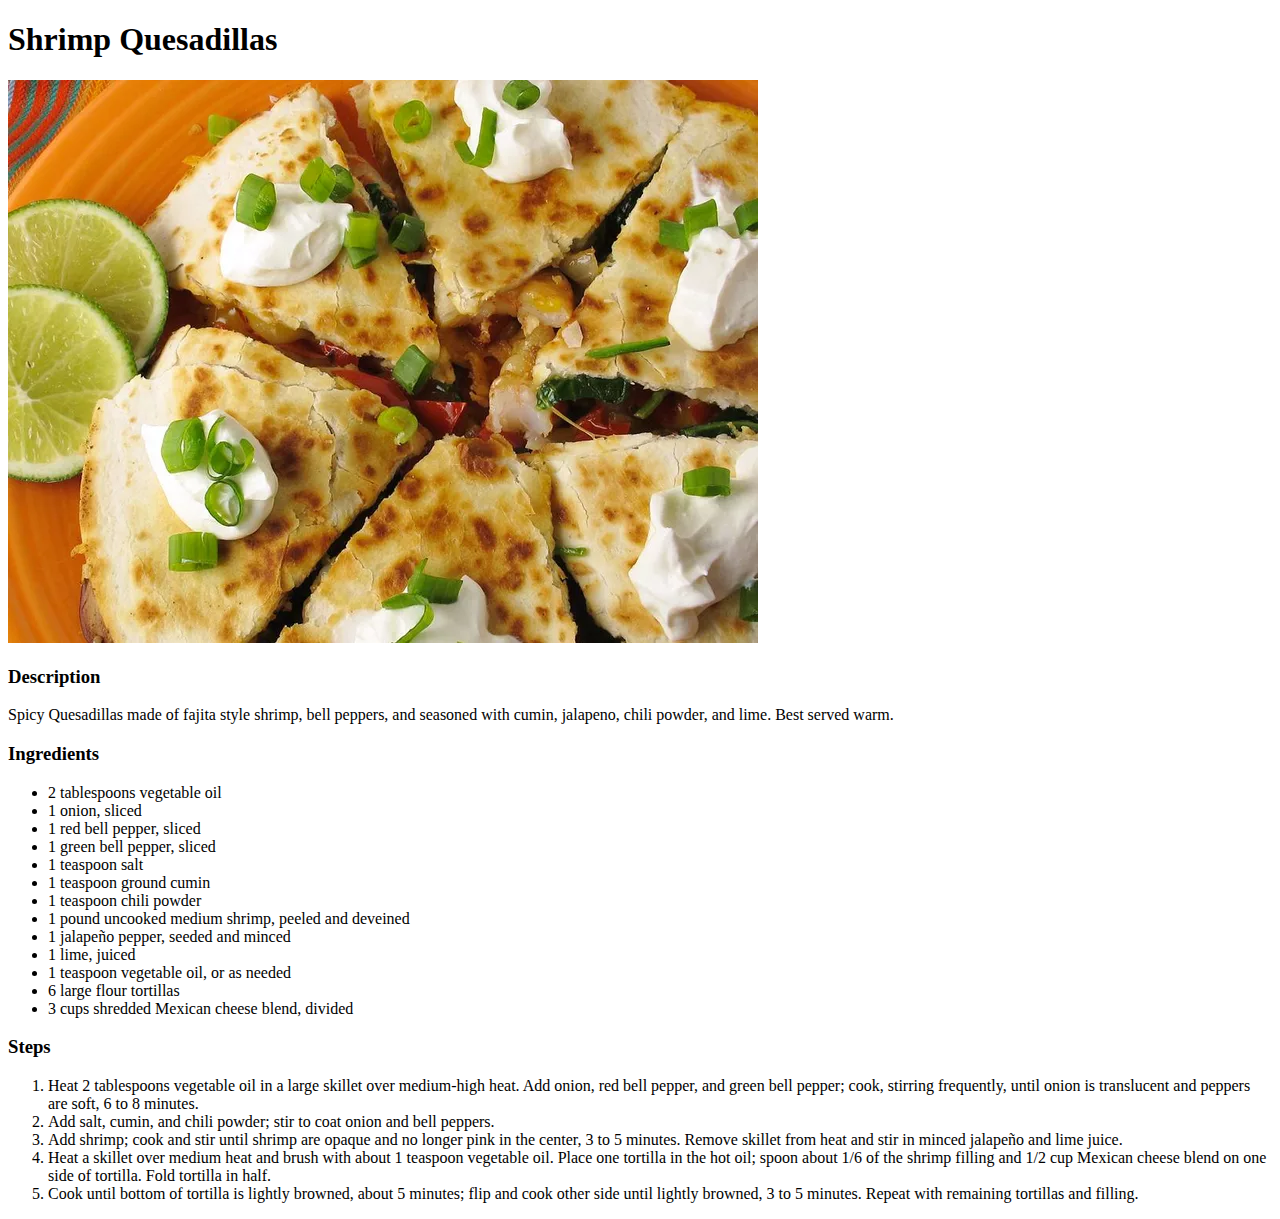
==== recipes/que.html @ 449fd396 "Add recipe files, images, and page links" ====
<!DOCTYPE html>
<html lang="en">
<head>
    <meta charset="UTF-8">
    <title>Shrimp Quesadillas</title>
</head>
<body>
    <h1>Shrimp Quesadillas</h1>
    <img src="../img/que.jpg">
    <h3>Description</h3>
    <p>Spicy Quesadillas made of fajita style shrimp, bell peppers, and seasoned with cumin, jalapeno, chili powder, and lime. Best served warm.</p>
    <h3>Ingredients</h3>
    <ul>
<li>2 tablespoons vegetable oil</li>
<li>1 onion, sliced</li>
<li>1 red bell pepper, sliced</li>
<li>1 green bell pepper, sliced</li>
<li>1 teaspoon salt</li>
<li>1 teaspoon ground cumin</li>
<li>1 teaspoon chili powder</li>
<li>1 pound uncooked medium shrimp, peeled and deveined</li>
<li>1 jalapeño pepper, seeded and minced</li>
<li>1 lime, juiced</li>
<li>1 teaspoon vegetable oil, or as needed</li>
<li>6 large flour tortillas</li>
<li>3 cups shredded Mexican cheese blend, divided</li>
    </ul>
    <h3>Steps</h3>
    <ol>
        <li>Heat 2 tablespoons vegetable oil in a large skillet over medium-high heat. Add onion, red bell pepper, and green bell pepper; cook, stirring frequently, until onion is translucent and peppers are soft, 6 to 8 minutes.</li>
        <li>Add salt, cumin, and chili powder; stir to coat onion and bell peppers.</li>
        <li>Add shrimp; cook and stir until shrimp are opaque and no longer pink in the center, 3 to 5 minutes. Remove skillet from heat and stir in minced jalapeño and lime juice.</li>
        <li>Heat a skillet over medium heat and brush with about 1 teaspoon vegetable oil. Place one tortilla in the hot oil; spoon about 1/6 of the shrimp filling and 1/2 cup Mexican cheese blend on one side of tortilla. Fold tortilla in half.</li>
        <li>Cook until bottom of tortilla is lightly browned, about 5 minutes; flip and cook other side until lightly browned, 3 to 5 minutes. Repeat with remaining tortillas and filling.</li>        
    </ol>
</body>
</html>
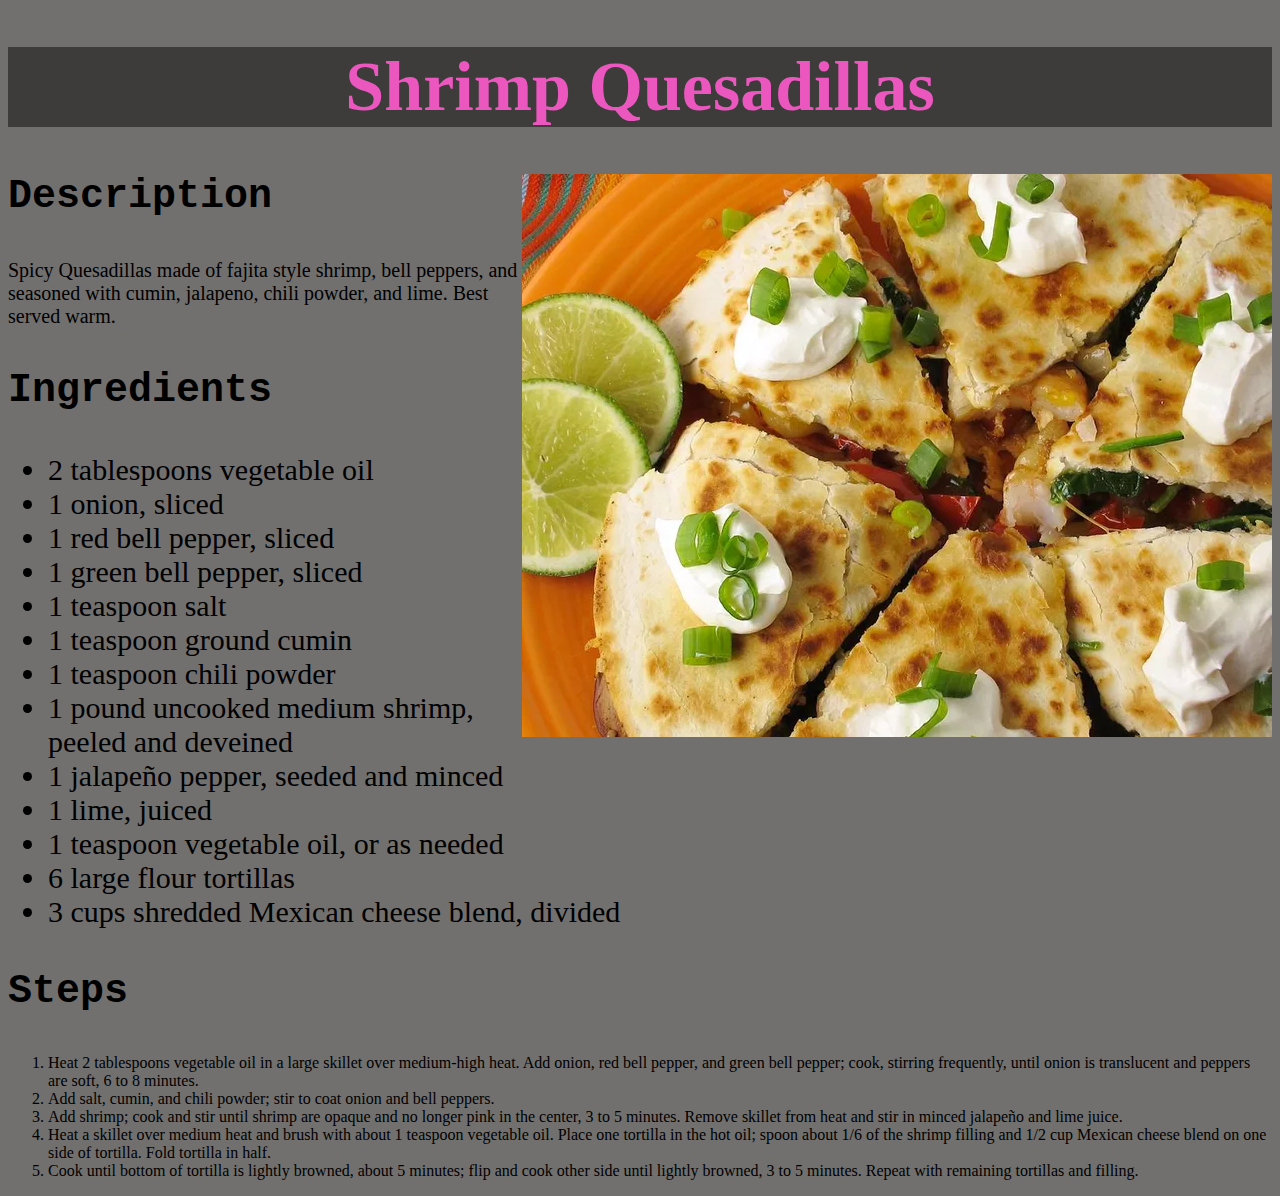
==== commit be8030a5: "Add CSS" ====
--- a/recipes/que.html
+++ b/recipes/que.html
@@ -3,6 +3,7 @@
 <head>
     <meta charset="UTF-8">
     <title>Shrimp Quesadillas</title>
+    <link rel="stylesheet" href="../style.css">
 </head>
 <body>
     <h1>Shrimp Quesadillas</h1>
--- a/style.css
+++ b/style.css
@@ -0,0 +1,31 @@
+body {
+    background-color: #72706f;
+}
+h1 {
+    text-align: center;
+    font-size: 70px;
+    font-weight: bolder;
+    font-family: 'Trebuchet MS';
+    background-color: #3d3c3b;
+    color: #ec57bf;
+}
+a {
+    background-color: #3d3c3b;
+    color: #ec57bf;
+    font-family: 'Trebuchet MS' ;
+}
+
+ul {
+    font-size: 30px;
+}
+img {
+    text-align: center;
+    float: right;
+}
+h3 {
+    font-family: 'Courier New', Courier, monospace;
+    font-size: 40px;
+}
+p {
+    font-size: 20px;
+}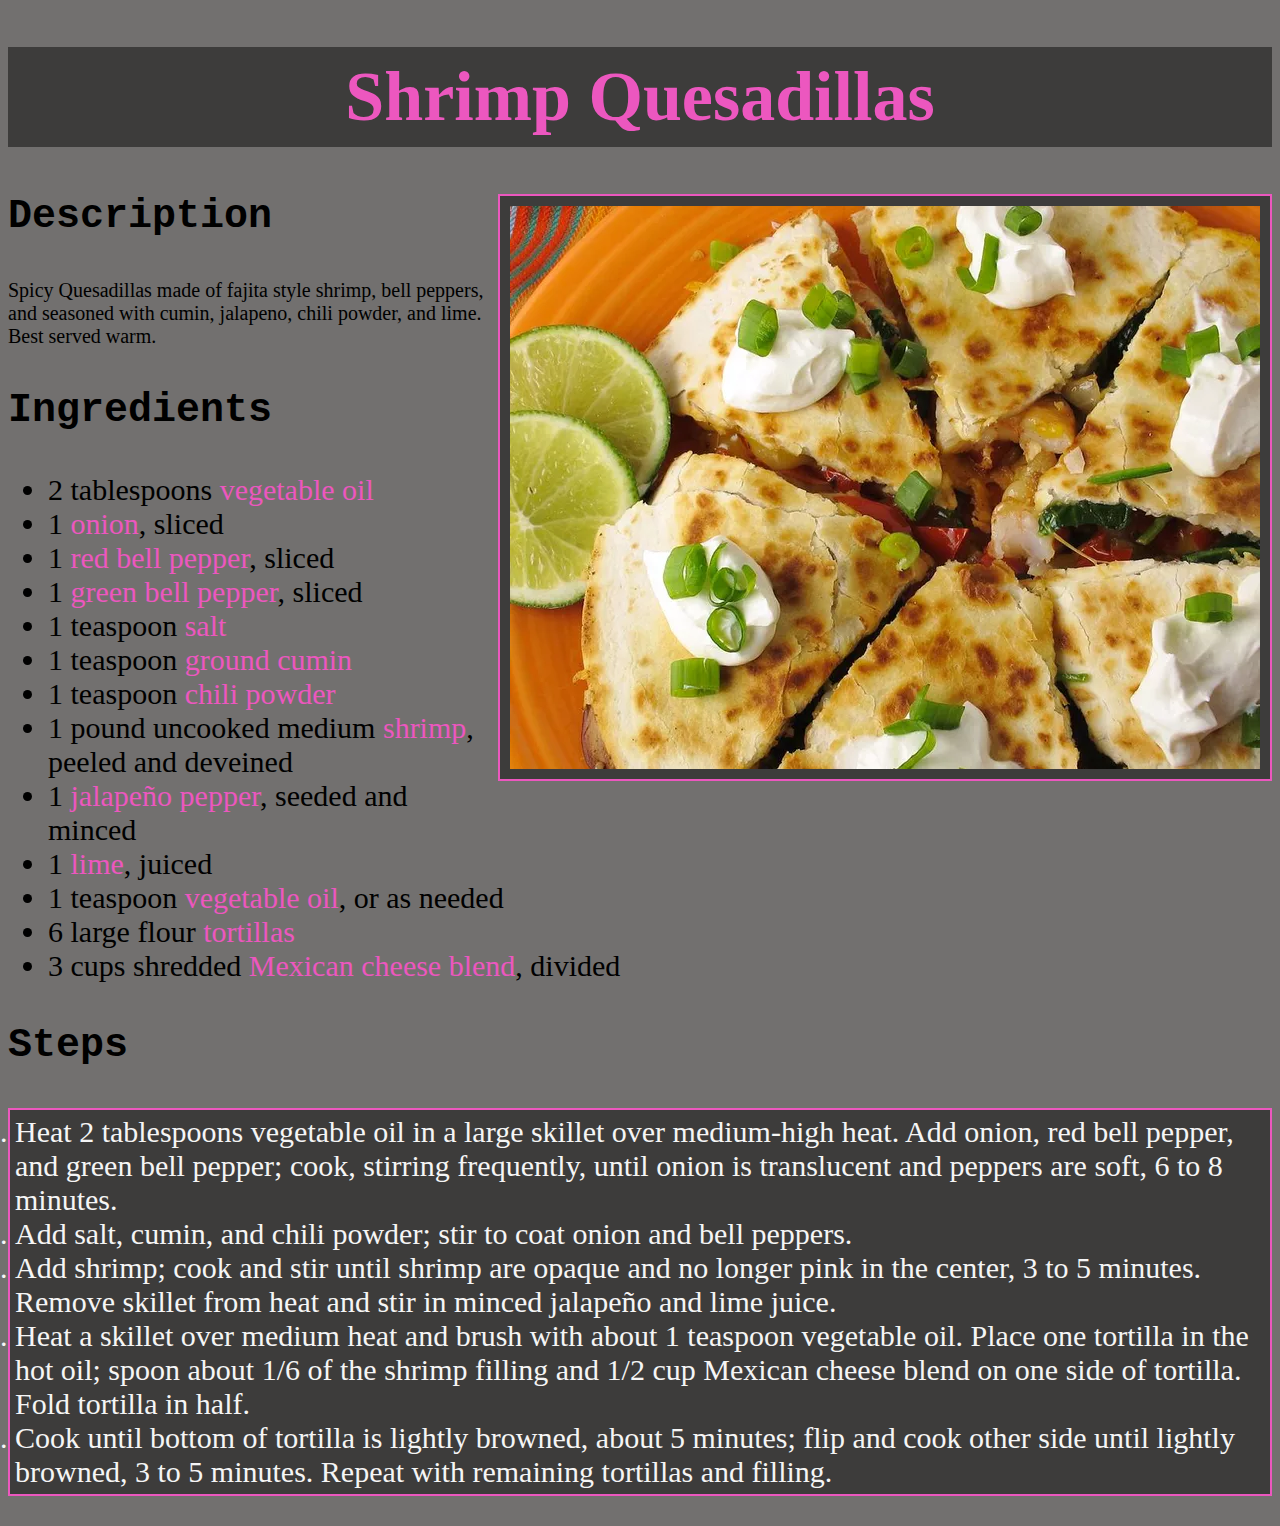
==== commit cbe7fd23: "Update css" ====
--- a/recipes/que.html
+++ b/recipes/que.html
@@ -12,19 +12,19 @@
     <p>Spicy Quesadillas made of fajita style shrimp, bell peppers, and seasoned with cumin, jalapeno, chili powder, and lime. Best served warm.</p>
     <h3>Ingredients</h3>
     <ul>
-<li>2 tablespoons vegetable oil</li>
-<li>1 onion, sliced</li>
-<li>1 red bell pepper, sliced</li>
-<li>1 green bell pepper, sliced</li>
-<li>1 teaspoon salt</li>
-<li>1 teaspoon ground cumin</li>
-<li>1 teaspoon chili powder</li>
-<li>1 pound uncooked medium shrimp, peeled and deveined</li>
-<li>1 jalapeño pepper, seeded and minced</li>
-<li>1 lime, juiced</li>
-<li>1 teaspoon vegetable oil, or as needed</li>
-<li>6 large flour tortillas</li>
-<li>3 cups shredded Mexican cheese blend, divided</li>
+<li>2 tablespoons <span class=ing>vegetable oil</span></li>
+<li>1 <span class=ing>onion</span>, sliced</li>
+<li>1 <span class=ing>red bell pepper</span>, sliced</li>
+<li>1 <span class=ing>green bell pepper</span>, sliced</li>
+<li>1 teaspoon <span class=ing>salt</span></li>
+<li>1 teaspoon <span class=ing>ground cumin</span></li>
+<li>1 teaspoon <span class=ing>chili powder</span></li>
+<li>1 pound uncooked medium <span class=ing>shrimp</span>, peeled and deveined</li>
+<li>1 <span class=ing>jalapeño pepper</span>, seeded and minced</li>
+<li>1 <span class=ing>lime</span>, juiced</li>
+<li>1 teaspoon <span class=ing>vegetable oil</span>, or as needed</li>
+<li>6 large flour <span class=ing>tortillas</span></li>
+<li>3 cups shredded <span class=ing>Mexican cheese blend</span>, divided</li>
     </ul>
     <h3>Steps</h3>
     <ol>
--- a/style.css
+++ b/style.css
@@ -8,11 +8,16 @@
     font-family: 'Trebuchet MS';
     background-color: #3d3c3b;
     color: #ec57bf;
+    padding: 10px;
 }
 a {
     background-color: #3d3c3b;
     color: #ec57bf;
     font-family: 'Trebuchet MS' ;
+    border-style: solid black;
+    padding: 10px;
+    display:inline-block;
+    margin-bottom: 50px;
 }
 
 ul {
@@ -21,6 +26,9 @@
 img {
     text-align: center;
     float: right;
+    padding: 10px;
+    border: 2px solid #ec57bf;
+    background-color: #3d3c3b;
 }
 h3 {
     font-family: 'Courier New', Courier, monospace;
@@ -28,4 +36,14 @@
 }
 p {
     font-size: 20px;
+}
+.ing {
+    color: #ec57bf;
+}
+ol{
+    border:2px solid #ec57bf;
+    background-color: #3d3c3b;
+    padding: 5px;
+    font-size: 30px;
+    color: whitesmoke;
 }